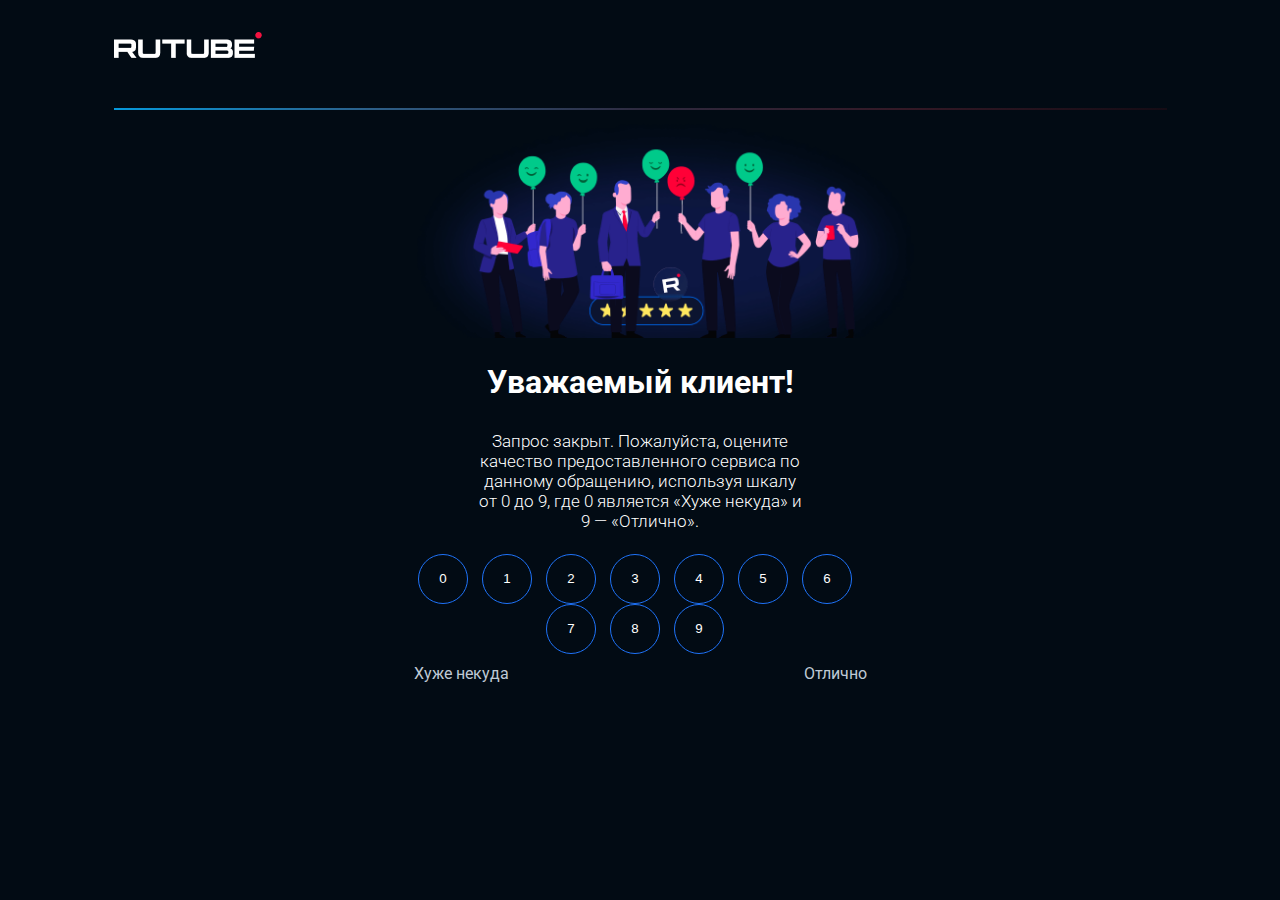
==== index.html @ 9c4d2969 "first" ====
<!DOCTYPE html>
<html lang="ru">
<head>
    <meta charset="UTF-8">
    <meta name="viewport" content="width=device-width, initial-scale=1.0">
    <link rel="stylesheet" href="./css/style.css">
    <link rel="icon" href="./source/Icon_RUTUBE_dark_color.svg">
    <script src="./js/script.js"></script>
    <title>Форма обратной связи</title>
</head>
<body>
    <div class="main">
        <header id="Rutube" class="Rutube-icon">
            <img src="./source/Rutube.png" alt="">
        </header>
        <div class="divider">
            <hr>
        </div>
        <div class="feedback">
            <div class="feedback-container">
                <div class="feedback-img">
                    <img id="feedback-img" src="./source/image1.png" alt="" width="500">
                </div>
                <div class="feedback-text">
                    <h1>Уважаемый клиент!</h1>
                    <h4>
                        Запрос закрыт. Пожалуйста, 
                        оцените качество предоставленного сервиса по данному обращению, 
                        используя шкалу от 0 до 9, 
                        где 0 является «Хуже некуда» и 9 — «Отлично».
                    </h3>
                </div>
                <span id="question" class="feedback-check">
                    <button class="feedback-button" data-value="0">0</button>
                    <button class="feedback-button" data-value="1">1</button>
                    <button class="feedback-button" data-value="2">2</button>
                    <button class="feedback-button" data-value="3">3</button>
                    <button class="feedback-button" data-value="4">4</button>
                    <button class="feedback-button" data-value="5">5</button>
                    <button class="feedback-button" data-value="6">6</button>
                    <button class="feedback-button" data-value="7">7</button>
                    <button class="feedback-button" data-value="8">8</button>
                    <button class="feedback-button" data-value="9">9</button>
                </span>
                <div class="feedback-mood">
                    <div class="feedback-bad">
                        Хуже некуда
                    </div>
                    <div class="feedback-good">
                        Отлично
                    </div>
                </div>
            </div>
        </div>
    </div>
</body>
</html>
---- css/style.css ----
@import url('https://fonts.googleapis.com/css2?family=Roboto:ital,wght@0,100;0,300;0,400;0,500;0,700;0,900;1,100;1,300;1,400;1,500;1,700;1,900&display=swap');

@media (max-width: 1600px){
    .feedback-mood{
        display: flex;
        justify-content: space-between;
        margin:10px 0px 0px 0px;
    }
}

@media (max-width: 1200px){
    .feedback-mood{
        display: flex;
        justify-content: space-between;
        margin:10px 0px 0px 0px;
    }
}


body{
    margin: 0;
    margin-left: 113.5px;
    margin-right: 113.5px;
    padding: 0;
    background-color: #020B14;
    font-family: 'Roboto', sans-serif;
    color: white;
}

div{
    margin: 0;
    padding: 0;
}

.main{
    justify-content: center;
}
/*
.background-phone{
    background-image: url(../source/image2.svg);
    background-repeat: no-repeat;
    background-position: 10px 0;
}*/

/*Шапка*/
.divider hr{
    border: none;
    height: 2px;
    background: linear-gradient(90deg, #0699DB 0%, #2D5E87 25%, #2E2A3F 50%, #341926 75%, #150C15 100%);
}

.Rutube-icon{
    padding: 28px 0px;
}

/*Текстовое обращение*/

.feedback{
    color: white;
    text-align: center;
}

.feedback-container{
    padding: 0px 300px;
}

.feedback-text h4{
    margin-top: 30px;
    font-size: 17px;
    font-weight: 300;
    padding: 0px 60px;
}

/*Оценка*/
.feedback-button {
    width: 50px;
    height: 50px;
    border-radius: 50%;
    border: none;
    background-color: #020B14;
    border: #1F73F9 solid 1px;
    color: white;
    margin-right: 10px;
    cursor: pointer;
}
  
  .feedback-button:focus,
  .feedback-button:active {
    transition: 1.5s;
    background-color: #1F73F9;
}
  
  #submit-button {
    margin-top: 20px;
}

.feedback-mood{
    display: flex;
    justify-content: space-between;
    color: #BFC9D4;
}

/*Расширенная форма*/

.background-phone p{
    font-family: Roboto;
    color: #BFC9D4;
    font-weight: 400;
    font-size: 17px;
    line-height: 22px;
    margin: 25px 0px;
}
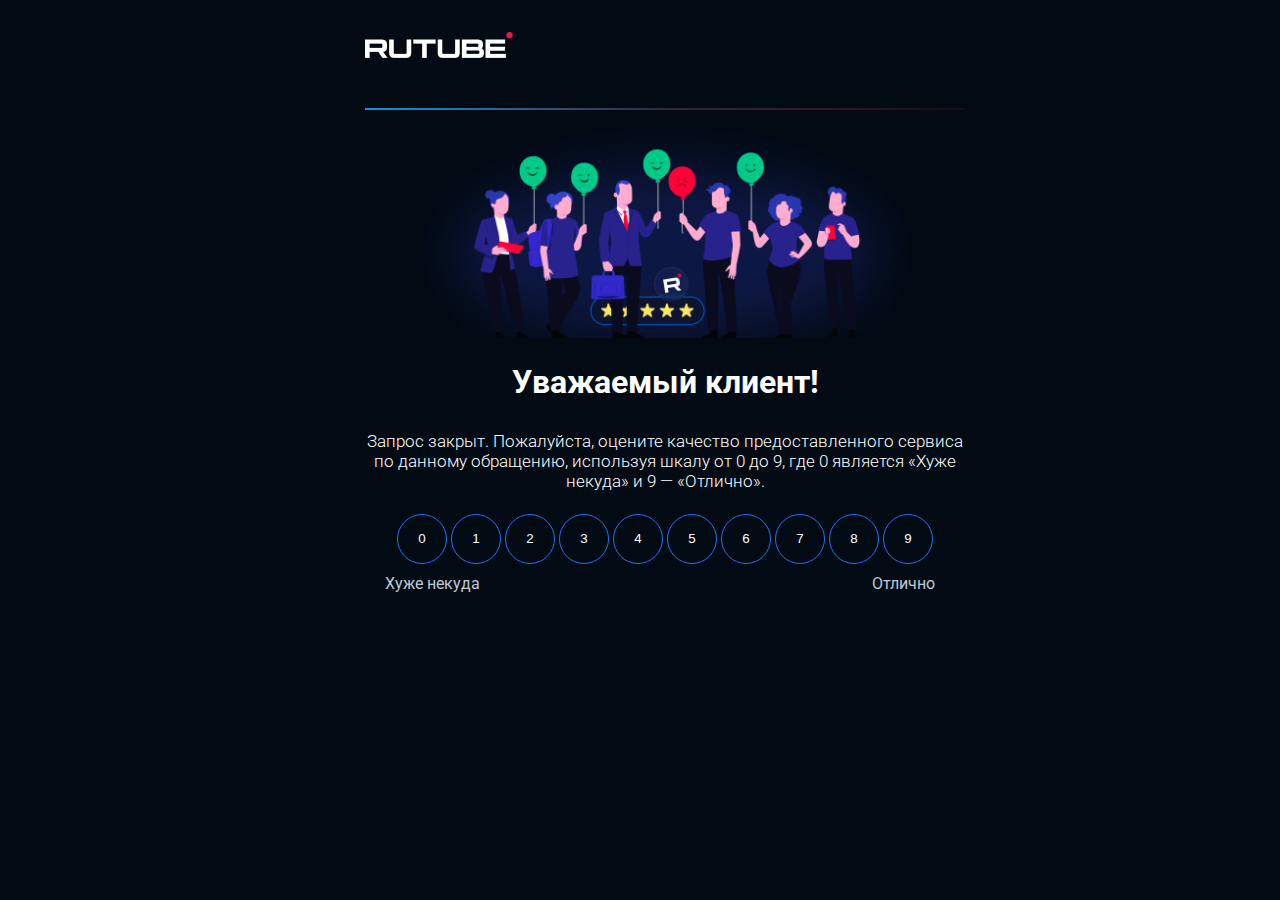
==== commit c1fe8302: "mobile-adaptive" ====
--- a/index.html
+++ b/index.html
@@ -2,7 +2,7 @@
 <html lang="ru">
 <head>
     <meta charset="UTF-8">
-    <meta name="viewport" content="width=device-width, initial-scale=1.0">
+    <meta name="viewport" content="width=device-width, user-scalable=no initial-scale=1.0">
     <link rel="stylesheet" href="./css/style.css">
     <link rel="icon" href="./source/Icon_RUTUBE_dark_color.svg">
     <script src="./js/script.js"></script>
--- a/css/style.css
+++ b/css/style.css
@@ -1,39 +1,15 @@
 @import url('https://fonts.googleapis.com/css2?family=Roboto:ital,wght@0,100;0,300;0,400;0,500;0,700;0,900;1,100;1,300;1,400;1,500;1,700;1,900&display=swap');
-
-@media (max-width: 1600px){
-    .feedback-mood{
-        display: flex;
-        justify-content: space-between;
-        margin:10px 0px 0px 0px;
-    }
-}
-
-@media (max-width: 1200px){
-    .feedback-mood{
-        display: flex;
-        justify-content: space-between;
-        margin:10px 0px 0px 0px;
-    }
-}
 
 
 body{
-    margin: 0;
-    margin-left: 113.5px;
-    margin-right: 113.5px;
-    padding: 0;
+    margin: auto;
+    max-width: 550px;
     background-color: #020B14;
     font-family: 'Roboto', sans-serif;
-    color: white;
-}
-
-div{
-    margin: 0;
-    padding: 0;
 }
 
 .main{
-    justify-content: center;
+    min-width: 600px;
 }
 /*
 .background-phone{
@@ -60,15 +36,10 @@
     text-align: center;
 }
 
-.feedback-container{
-    padding: 0px 300px;
-}
-
 .feedback-text h4{
     margin-top: 30px;
     font-size: 17px;
     font-weight: 300;
-    padding: 0px 60px;
 }
 
 /*Оценка*/
@@ -80,7 +51,6 @@
     background-color: #020B14;
     border: #1F73F9 solid 1px;
     color: white;
-    margin-right: 10px;
     cursor: pointer;
 }
   
@@ -90,11 +60,8 @@
     background-color: #1F73F9;
 }
   
-  #submit-button {
-    margin-top: 20px;
-}
-
 .feedback-mood{
+    margin: 10px 30px 0px 20px;
     display: flex;
     justify-content: space-between;
     color: #BFC9D4;
@@ -108,6 +75,17 @@
     font-weight: 400;
     font-size: 17px;
     line-height: 22px;
-    margin: 25px 0px;
 }
 
+
+
+
+@media(max-width: 375px){
+    .main{
+        min-width: 200px;
+    }
+
+    body{
+        max-width: 300px;
+    }
+}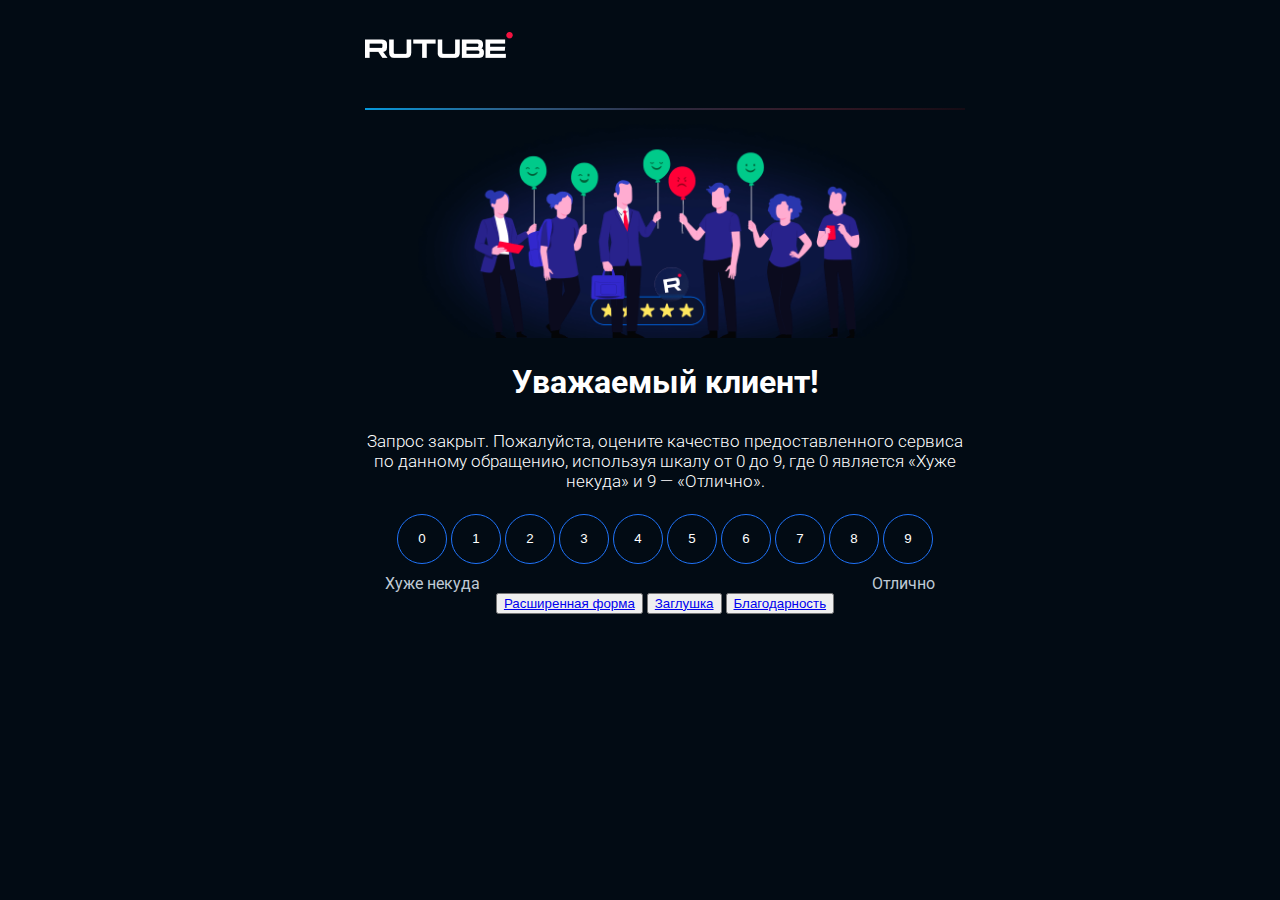
==== commit 7bd34f8a: "mobile-button" ====
--- a/index.html
+++ b/index.html
@@ -10,11 +10,13 @@
 </head>
 <body>
     <div class="main">
-        <header id="Rutube" class="Rutube-icon">
-            <img src="./source/Rutube.png" alt="">
-        </header>
-        <div class="divider">
-            <hr>
+        <div class="header-top">
+            <header id="Rutube" class="Rutube-icon">
+                <img src="./source/Rutube.png" alt="">
+            </header>
+            <div class="divider">
+                <hr>
+            </div>
         </div>
         <div class="feedback">
             <div class="feedback-container">
@@ -50,6 +52,17 @@
                         Отлично
                     </div>
                 </div>
+                <div class="buttonnnn">
+                    <button>
+                        <a href="./pages/ExtendedFeedback.html">Расширенная форма</a>
+                    </button>
+                    <button>
+                        <a href="./pages/srry.html">Заглушка</a>
+                    </button>
+                    <button>
+                        <a href="./pages/thanks.html">Благодарность</a>
+                    </button>
+                </div>
             </div>
         </div>
     </div>
--- a/css/style.css
+++ b/css/style.css
@@ -78,9 +78,7 @@
 }
 
 
-
-
-@media(max-width: 375px){
+@media(max-width: 650px){
     .main{
         min-width: 200px;
     }
@@ -88,4 +86,7 @@
     body{
         max-width: 300px;
     }
-}+    #feedback-img{
+        width: 300px;
+    }
+}
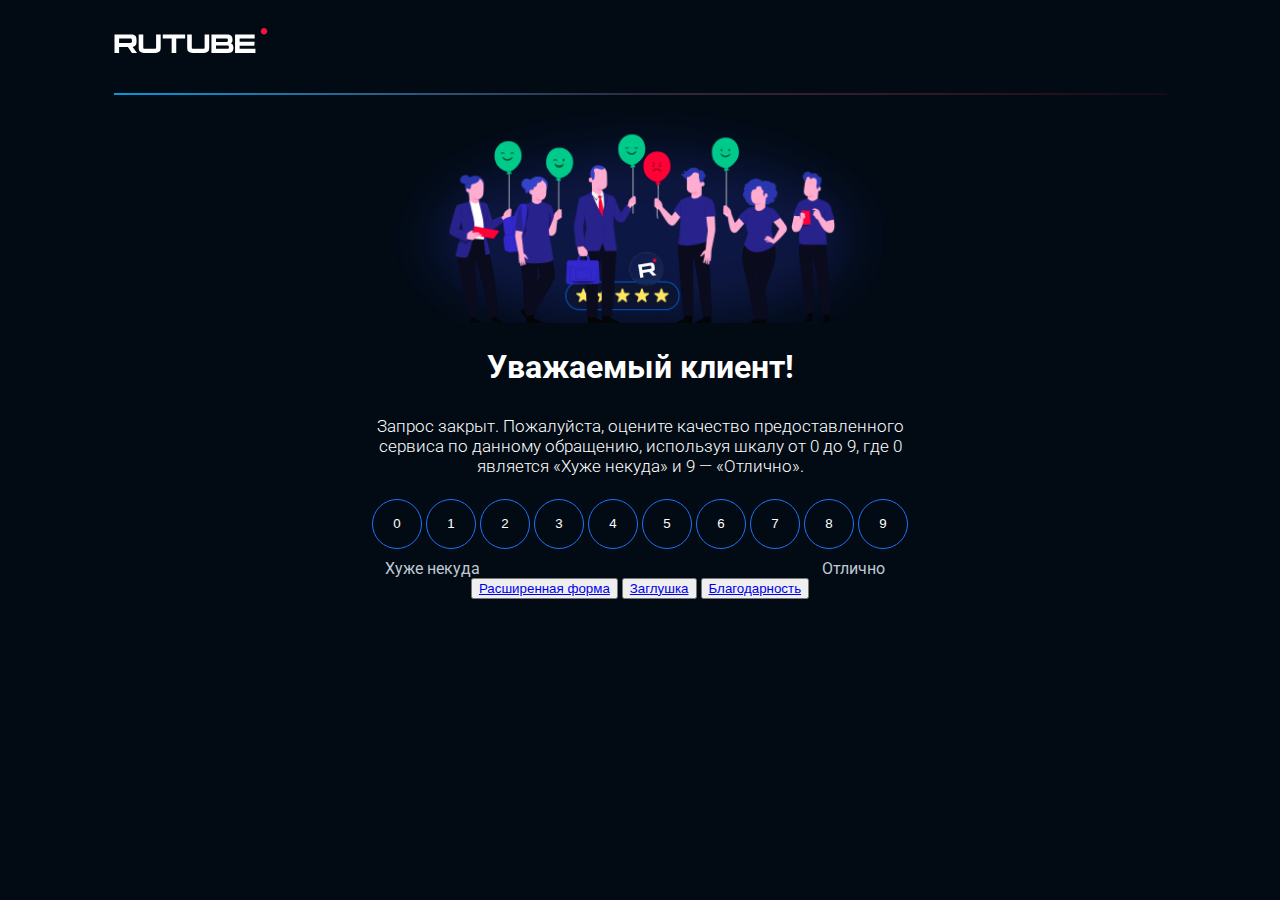
==== commit 44eb965c: "all-pages" ====
--- a/index.html
+++ b/index.html
@@ -12,7 +12,8 @@
     <div class="main">
         <div class="header-top">
             <header id="Rutube" class="Rutube-icon">
-                <img src="./source/Rutube.png" alt="">
+                <img src="./source/Vector.svg" alt="">
+                <img id="reddot" src="./source/Vector-1.svg" alt="">
             </header>
             <div class="divider">
                 <hr>
--- a/css/style.css
+++ b/css/style.css
@@ -2,27 +2,30 @@
 
 
 body{
-    margin: auto;
-    max-width: 550px;
+    margin: 0;
     background-color: #020B14;
     font-family: 'Roboto', sans-serif;
 }
 
-.main{
-    min-width: 600px;
+.feedback{
+    max-width: 550px;
+    margin: auto;
 }
-/*
-.background-phone{
-    background-image: url(../source/image2.svg);
-    background-repeat: no-repeat;
-    background-position: 10px 0;
-}*/
 
 /*Шапка*/
+
+#reddot{
+    margin: 0px 0px 18px 0px;
+}
+
 .divider hr{
     border: none;
     height: 2px;
     background: linear-gradient(90deg, #0699DB 0%, #2D5E87 25%, #2E2A3F 50%, #341926 75%, #150C15 100%);
+}
+
+.header-top{
+    margin: 0px 113.5px;
 }
 
 .Rutube-icon{
@@ -52,29 +55,27 @@
     border: #1F73F9 solid 1px;
     color: white;
     cursor: pointer;
+    transition: 1.5s;
 }
   
-  .feedback-button:focus,
-  .feedback-button:active {
-    transition: 1.5s;
+.feedback-button:focus,
+.feedback-button:active {
     background-color: #1F73F9;
 }
+
+.feedback-button {
+    touch-action: manipulation;
+}
   
+.feedback-button:active {
+    transform: scale(0.9);
+}
+
 .feedback-mood{
     margin: 10px 30px 0px 20px;
     display: flex;
     justify-content: space-between;
     color: #BFC9D4;
-}
-
-/*Расширенная форма*/
-
-.background-phone p{
-    font-family: Roboto;
-    color: #BFC9D4;
-    font-weight: 400;
-    font-size: 17px;
-    line-height: 22px;
 }
 
 
@@ -85,8 +86,13 @@
 
     body{
         max-width: 300px;
+        margin: auto;
     }
     #feedback-img{
         width: 300px;
     }
+    
+    .header-top{
+        margin: auto;
+    }
 }
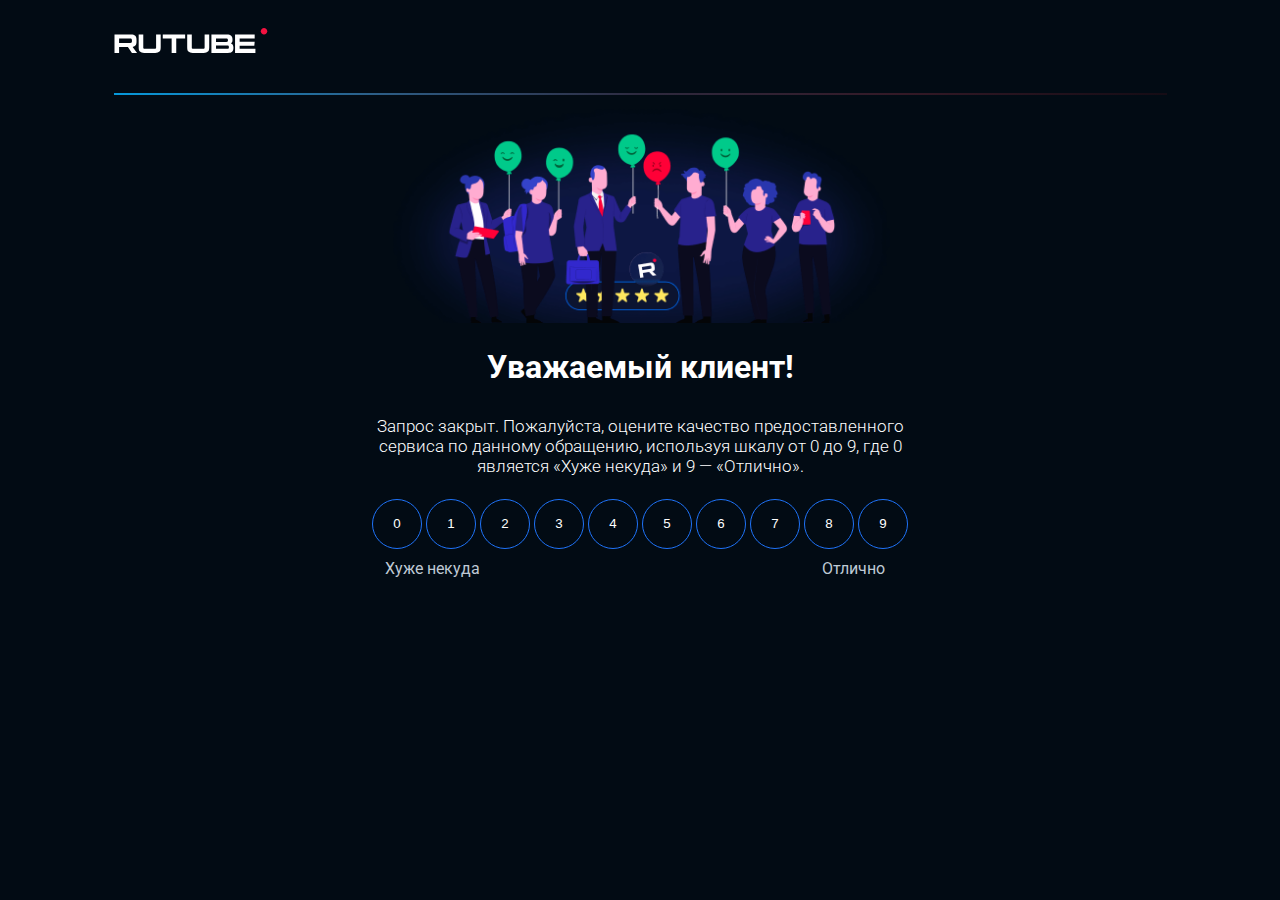
==== commit cf82c70e: "last-update" ====
--- a/index.html
+++ b/index.html
@@ -1,8 +1,8 @@
 <!DOCTYPE html>
-<html lang="ru">
+<html lang="en">
 <head>
     <meta charset="UTF-8">
-    <meta name="viewport" content="width=device-width, user-scalable=no initial-scale=1.0">
+    <meta name="viewport" content="width=device-width, user-scalable=no, initial-scale=1.0">
     <link rel="stylesheet" href="./css/style.css">
     <link rel="icon" href="./source/Icon_RUTUBE_dark_color.svg">
     <script src="./js/script.js"></script>
@@ -34,16 +34,16 @@
                     </h3>
                 </div>
                 <span id="question" class="feedback-check">
-                    <button class="feedback-button" data-value="0">0</button>
-                    <button class="feedback-button" data-value="1">1</button>
-                    <button class="feedback-button" data-value="2">2</button>
-                    <button class="feedback-button" data-value="3">3</button>
-                    <button class="feedback-button" data-value="4">4</button>
-                    <button class="feedback-button" data-value="5">5</button>
-                    <button class="feedback-button" data-value="6">6</button>
-                    <button class="feedback-button" data-value="7">7</button>
-                    <button class="feedback-button" data-value="8">8</button>
-                    <button class="feedback-button" data-value="9">9</button>
+                    <button class="feedback-button" data-rating="0">0</button>
+                    <button class="feedback-button" data-rating="1">1</button>
+                    <button class="feedback-button" data-rating="2">2</button>
+                    <button class="feedback-button" data-rating="3">3</button>
+                    <button class="feedback-button" data-rating="4">4</button>
+                    <button class="feedback-button" data-rating="5">5</button>
+                    <button class="feedback-button" data-rating="6">6</button>
+                    <button class="feedback-button" data-rating="7">7</button>
+                    <button class="feedback-button" data-rating="8">8</button>
+                    <button class="feedback-button" data-rating="9">9</button>
                 </span>
                 <div class="feedback-mood">
                     <div class="feedback-bad">
@@ -53,17 +53,6 @@
                         Отлично
                     </div>
                 </div>
-                <div class="buttonnnn">
-                    <button>
-                        <a href="./pages/ExtendedFeedback.html">Расширенная форма</a>
-                    </button>
-                    <button>
-                        <a href="./pages/srry.html">Заглушка</a>
-                    </button>
-                    <button>
-                        <a href="./pages/thanks.html">Благодарность</a>
-                    </button>
-                </div>
             </div>
         </div>
     </div>
--- a/css/style.css
+++ b/css/style.css
@@ -58,17 +58,9 @@
     transition: 1.5s;
 }
   
-.feedback-button:focus,
-.feedback-button:active {
+.answer-button.clicked {
     background-color: #1F73F9;
-}
-
-.feedback-button {
-    touch-action: manipulation;
-}
-  
-.feedback-button:active {
-    transform: scale(0.9);
+    transition: 1.5s;
 }
 
 .feedback-mood{
@@ -78,13 +70,28 @@
     color: #BFC9D4;
 }
 
+@media (max-width: 1024px){
+    .header-top{
+        margin: 0;
+        width: 100%;
+     }
 
-@media(max-width: 650px){
+     .Rutube-icon{
+        margin-left: 20px;
+    }
+}
+
+
+@media (max-width: 650px){
     .main{
         min-width: 200px;
     }
 
-    body{
+    .Rutube-icon{
+        margin-left: 20px;
+    }
+
+    .feedback{
         max-width: 300px;
         margin: auto;
     }
@@ -93,6 +100,7 @@
     }
     
     .header-top{
-        margin: auto;
+       margin: 0;
+       width: 100%;
     }
 }
